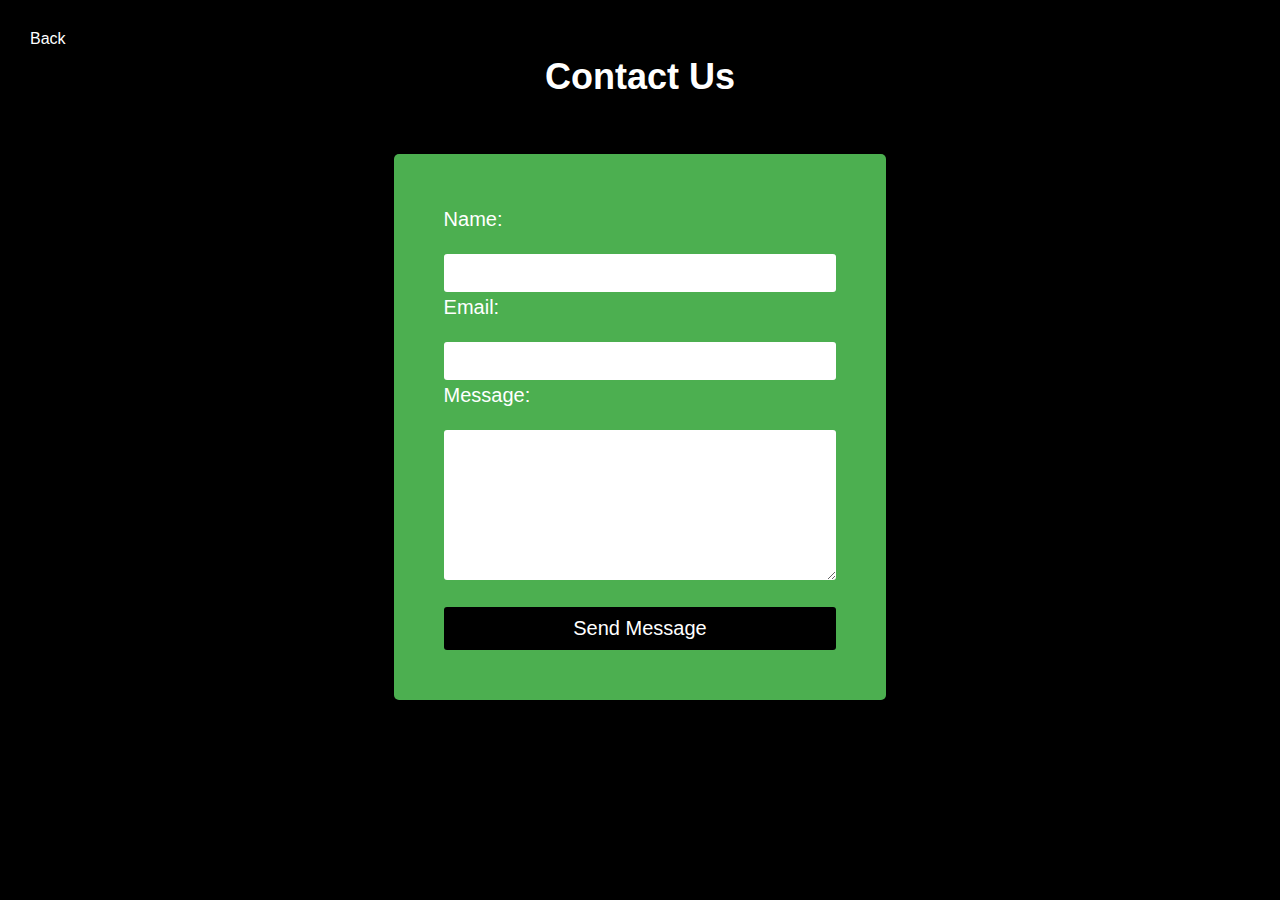
==== Contact.html @ 57ad5ac1 "Add files via upload" ====
<!DOCTYPE html>
<html>
<head>
  <title>Contact Form</title>
  <link rel="stylesheet" href="style.css">
  <style>
		body {
	background-color: #000;
	color: #fff;
	font-family: Arial, sans-serif;
	font-size: 16px;
	line-height: 1.5;
	margin: 0;
	padding: 0;
	text-align: center;
}

h1 {
	font-size: 36px;
	margin: 50px 0;
}

form {
	background-color: #4CAF50;
	border-radius: 5px;
	box-shadow: 0px 0px 10px rgba(0, 0, 0, 0.5);
	display: inline-block;
	padding: 50px;
	text-align: left;
}

label {
	display: block;
	font-size: 20px;
	margin-bottom: 20px;
	color: #fff;
}

input[type="text"], textarea {
	background-color: #fff;
	border: none;
	border-radius: 3px;
	box-sizing: border-box;
	color: #000;
	font-size: 16px;
	padding: 10px;
	width: 100%;
}

textarea {
	height: 150px;
}

input[type="submit"] {
	background-color: #000;
	border: none;
	border-radius: 3px;
	color: #fff;
	cursor: pointer;
	font-size: 20px;
	margin-top: 20px;
	padding: 10px;
	width: 100%;
}

input[type="submit"]:hover {
	background-color: #3b5998;
}

	</style>
</head>
<body>
<h1>Contact Us</h1>
<form action="submit-form.php" method="post">
  <label for="name">Name:</label>
  <input type="text" id="name" name="name" required>

  <label for="email">Email:</label>
  <input type="text" id="email" name="email" required>

  <label for="message">Message:</label>
  <textarea id="message" name="message" required></textarea>

  <input type="submit" value="Send Message">
  <button class="back-btn" onclick="history.back()">Back</button>
</form>
</body>
</html>
---- style.css ----
.back-btn {
  position: absolute;
  top: 20px;
  left: 20px;
  padding: 10px;
  border: none;
  background-color: black;
  color: white;
  font-size: 16px;
  cursor: pointer;
}
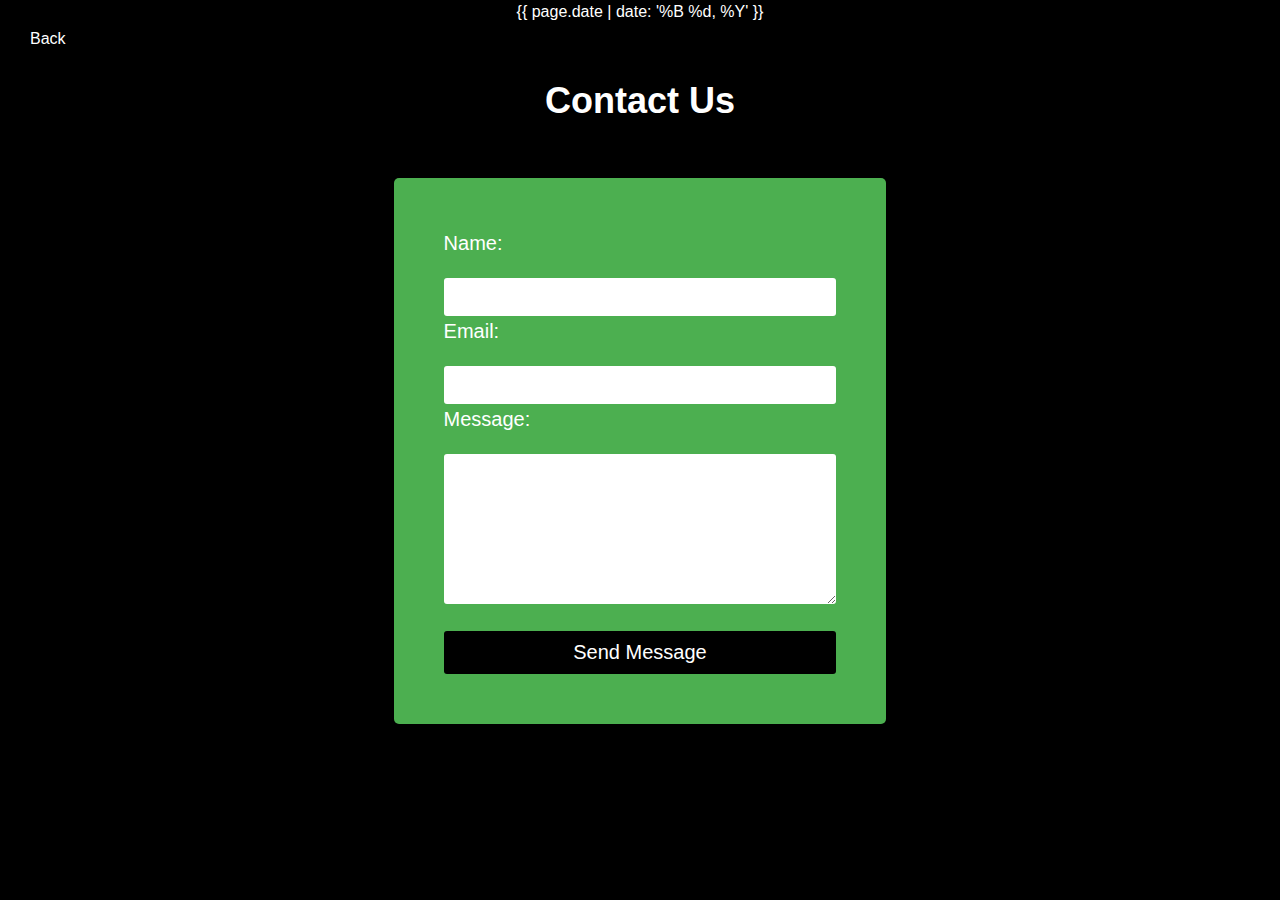
==== commit 4f445813: "Update Contact.html" ====
--- a/Contact.html
+++ b/Contact.html
@@ -1,6 +1,7 @@
 <!DOCTYPE html>
 <html>
 <head>
+	<time>{{ page.date | date: '%B %d, %Y' }}</time>
   <title>Contact Form</title>
   <link rel="stylesheet" href="style.css">
   <style>
@@ -85,4 +86,4 @@
   <button class="back-btn" onclick="history.back()">Back</button>
 </form>
 </body>
-</html>+</html>
--- a/style.css
+++ b/style.css
@@ -8,4 +8,4 @@
   color: white;
   font-size: 16px;
   cursor: pointer;
-}+}
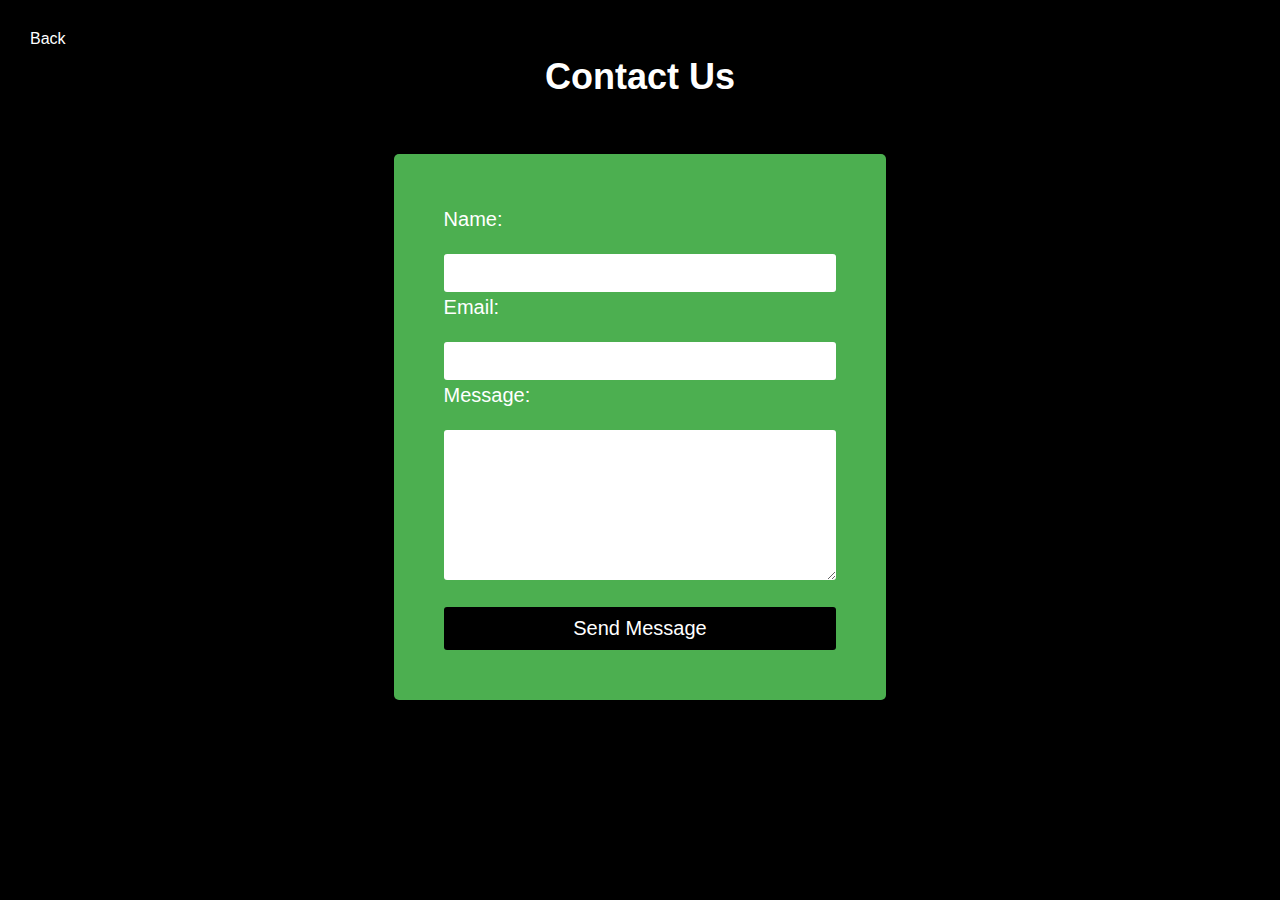
==== commit 65a95958: "Update Contact.html" ====
--- a/Contact.html
+++ b/Contact.html
@@ -1,7 +1,6 @@
 <!DOCTYPE html>
 <html>
 <head>
-	<time>{{ page.date | date: '%B %d, %Y' }}</time>
   <title>Contact Form</title>
   <link rel="stylesheet" href="style.css">
   <style>
--- a/style.css
+++ b/style.css
@@ -8,4 +8,5 @@
   color: white;
   font-size: 16px;
   cursor: pointer;
+
 }
